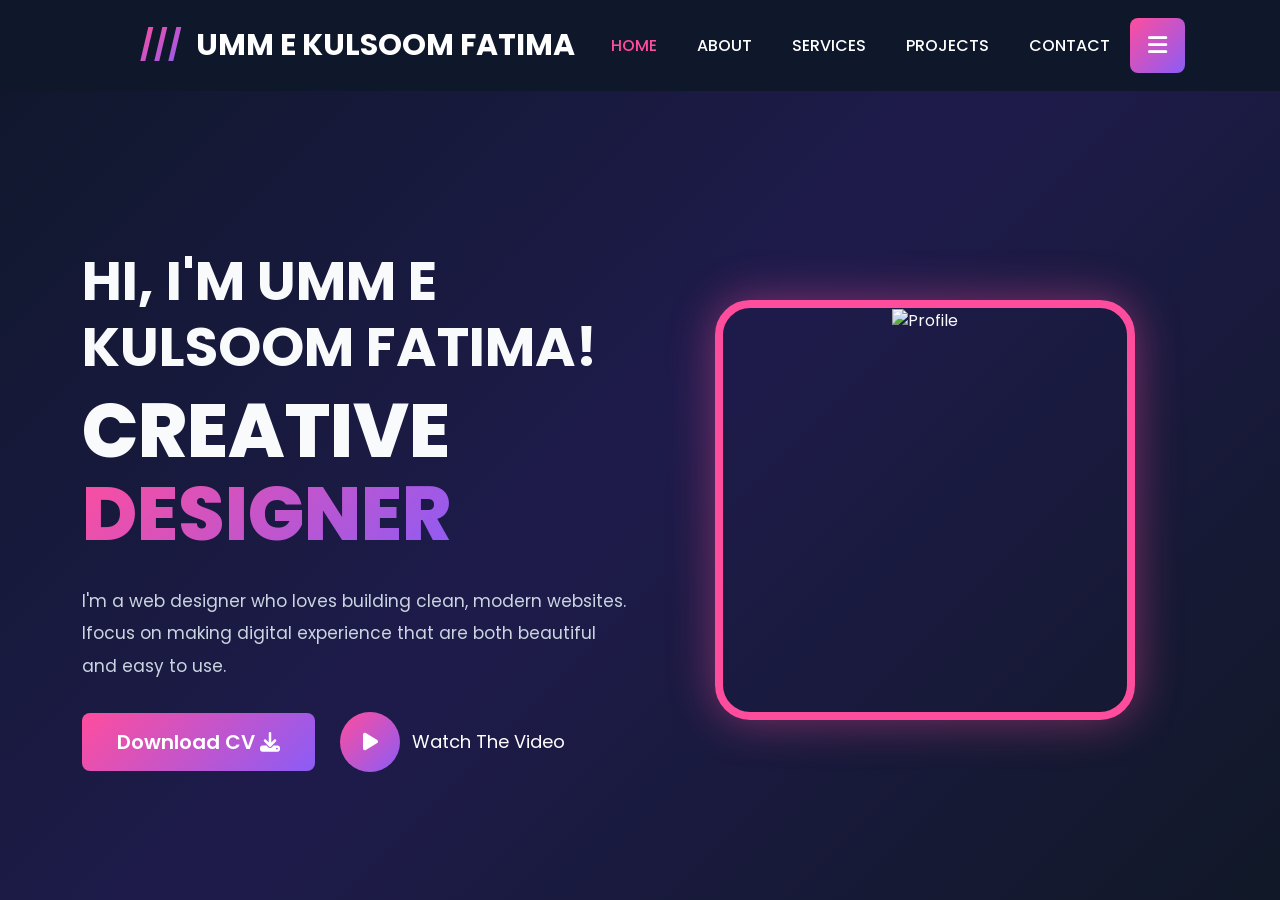
==== index.html @ a9388ddc "Update index.html" ====
<!DOCTYPE html>
<html lang="en">

<head>
    <meta charset="UTF-8">
    <meta name="viewport" content="width=device-width, initial-scale=1.0">

    <title>UMM E KULSOOM FATIMA Portfolio</title>

    <!-- Bootstrap -->
    <link href="https://cdn.jsdelivr.net/npm/bootstrap@5.3.3/dist/css/bootstrap.min.css" rel="stylesheet">

    <!-- Font Awesome -->
    <link rel="stylesheet"
        href="https://cdnjs.cloudflare.com/ajax/libs/font-awesome/6.5.2/css/all.min.css">

    <!-- CSS -->
    <link rel="stylesheet" href="style.css">
</head>

<body>

    <!-- Navbar -->

    <nav class="navbar navbar-expand-lg navbar-dark fixed-top">

        <div class="container">

            <a class="navbar-brand logo" href="#">
                <span>///</span> UMM E KULSOOM FATIMA
            </a>

            <button class="navbar-toggler" data-bs-toggle="collapse" data-bs-target="#menu">
                <span class="navbar-toggler-icon"></span>
            </button>

            <div class="collapse navbar-collapse" id="menu">

                <ul class="navbar-nav mx-auto">

                    <li class="nav-item">
                        <a class="nav-link active" href="#">HOME</a>
                    </li>

                    <li class="nav-item">
                        <a class="nav-link" href="#">ABOUT</a>
                    </li>

                    <li class="nav-item">
                        <a class="nav-link" href="#">SERVICES</a>
                    </li>

                    <li class="nav-item">
                        <a class="nav-link" href="#">PROJECTS</a>
                    </li>

                    <li class="nav-item">
                        <a class="nav-link" href="#">CONTACT</a>
                    </li>

                </ul>

                <button class="menu-btn">
                    <i class="fa-solid fa-bars"></i>
                </button>

            </div>

        </div>

    </nav>

    <!-- Hero -->

    <section class="hero">

        <div class="container">

            <div class="row align-items-center">

                <div class="col-lg-6 hero-text">

                    <h4>HI, I'M UMM E KULSOOM FATIMA!</h4>

                    <h1>
                        CREATIVE
                        <span>DESIGNER</span>
                    </h1>

                    <p>

                        I'm a web designer who loves building clean, modern websites.
                        Ifocus on making digital experience that are both beautiful and easy to use.

                    </p>

                    <div class="hero-btn">

                        <a href="#" class="btn btn-success btn-lg">
                            Download CV
                            <i class="fa-solid fa-download"></i>
                        </a>

                        <a href="#" class="play-btn">
                            <i class="fa-solid fa-play"></i>
                            Watch The Video
                        </a>

                    </div>

                </div>

                <div class="col-lg-6 text-center">

                    <div class="image-box">

                        <img src="pic.jpg" class="img-fluid" alt="Profile">

                    </div>

                </div>

            </div>

        </div>

    </section>

    <script src="https://cdn.jsdelivr.net/npm/bootstrap@5.3.3/dist/js/bootstrap.bundle.min.js"></script>

    <script src="script.js"></script>

</body>

</html>
---- style.css ----
/* Google Font */
@import url('https://fonts.googleapis.com/css2?family=Poppins:wght@300;400;500;600;700;800&display=swap');

*{
    margin:0;
    padding:0;
    box-sizing:border-box;
    font-family:'Poppins',sans-serif;
    scroll-behavior:smooth;
}

body{
    background:linear-gradient(135deg,#0F172A,#1E1B4B,#111827);
    color:#F8FAFC;
    overflow-x:hidden;
}

/* Navbar */

.navbar{
    background:#0F172A;
    padding:18px 10%;
    transition:0.3s;
}

.logo{
    font-size:30px;
    font-weight:700;
    color:#fff !important;
    text-decoration:none;
}

.logo span{
    font-size:30px;
    background:linear-gradient(135deg,#FF4D9D,#8B5CF6);
    -webkit-background-clip:text;
    -webkit-text-fill-color:transparent;
    margin-right:8px;
}

.nav-link{
    color:#fff !important;
    margin:0 12px;
    font-weight:500;
    transition:.3s;
}

.nav-link:hover,
.nav-link.active{
    color:#FF4D9D !important;
}

.menu-btn{
    width:55px;
    height:55px;
    background:linear-gradient(135deg,#FF4D9D,#8B5CF6);
    border:none;
    color:#fff;
    font-size:22px;
    border-radius:8px;
    transition:.3s;
}

.menu-btn:hover{
    transform:scale(1.05);
}

/* Hero */

.hero{
    min-height:100vh;
    display:flex;
    align-items:center;
    padding-top:120px;
}

.hero-text h4{
    font-size:55px;
    font-weight:700;
    margin-bottom:10px;
}

.hero-text h1{
    font-size:75px;
    font-weight:800;
    line-height:1.1;
}

.hero-text h1 span{
    background:linear-gradient(135deg,#FF4D9D,#8B5CF6);
    background-clip:text;
    -webkit-text-fill-color:transparent;
}

.hero-text p{
    margin:30px 0;
    color:#CBD5E1;
    line-height:1.9;
    font-size:17px;
}

.hero-btn{
    display:flex;
    align-items:center;
    gap:25px;
    flex-wrap:wrap;
}

.btn-success{
    background:linear-gradient(135deg,#FF4D9D,#8B5CF6);
    border:none;
    color:#fff;
    padding:14px 35px;
    font-weight:600;
    border-radius:8px;
    transition:.3s;
}

.btn-success:hover{
    background:linear-gradient(135deg,#FF2D8D,#7C3AED);
    transform:translateY(-3px);
}

.play-btn{
    color:#fff;
    text-decoration:none;
    display:flex;
    align-items:center;
    gap:12px;
    font-size:18px;
}

.play-btn i{
    width:60px;
    height:60px;
    border-radius:50%;
    background:linear-gradient(135deg,#FF4D9D,#8B5CF6);
    color:#fff;
    display:flex;
    justify-content:center;
    align-items:center;
    font-size:20px;
    transition:.3s;
}

.play-btn i:hover{
    transform:scale(1.1);
}

/* Image */

.image-box{
    width:420px;
    height:420px;
    margin:auto;
    border:8px solid #FF4D9D;
    border-radius:35px;
    overflow:hidden;
    box-shadow:0 0 45px rgba(255,77,157,.45);
}

.image-box img{
    width:100%;
    height:100%;
    object-fit:cover;
    transition:.5s;
}

.image-box img:hover{
    transform:scale(1.08);
}

/* Responsive */

@media(max-width:991px){

.hero{
    text-align:center;
    padding:150px 0 80px;
}

.hero-text h4{
    font-size:38px;
}

.hero-text h1{
    font-size:50px;
}

.hero-btn{
    justify-content:center;
}

.image-box{
    width:320px;
    height:320px;
    margin-top:40px;
}

}

@media(max-width:576px){

.hero-text h4{
    font-size:28px;
}

.hero-text h1{
    font-size:38px;
}

.hero-text p{
    font-size:15px;
}

.image-box{
    width:260px;
    height:260px;
}

.menu-btn{
    width:45px;
    height:45px;
}

}
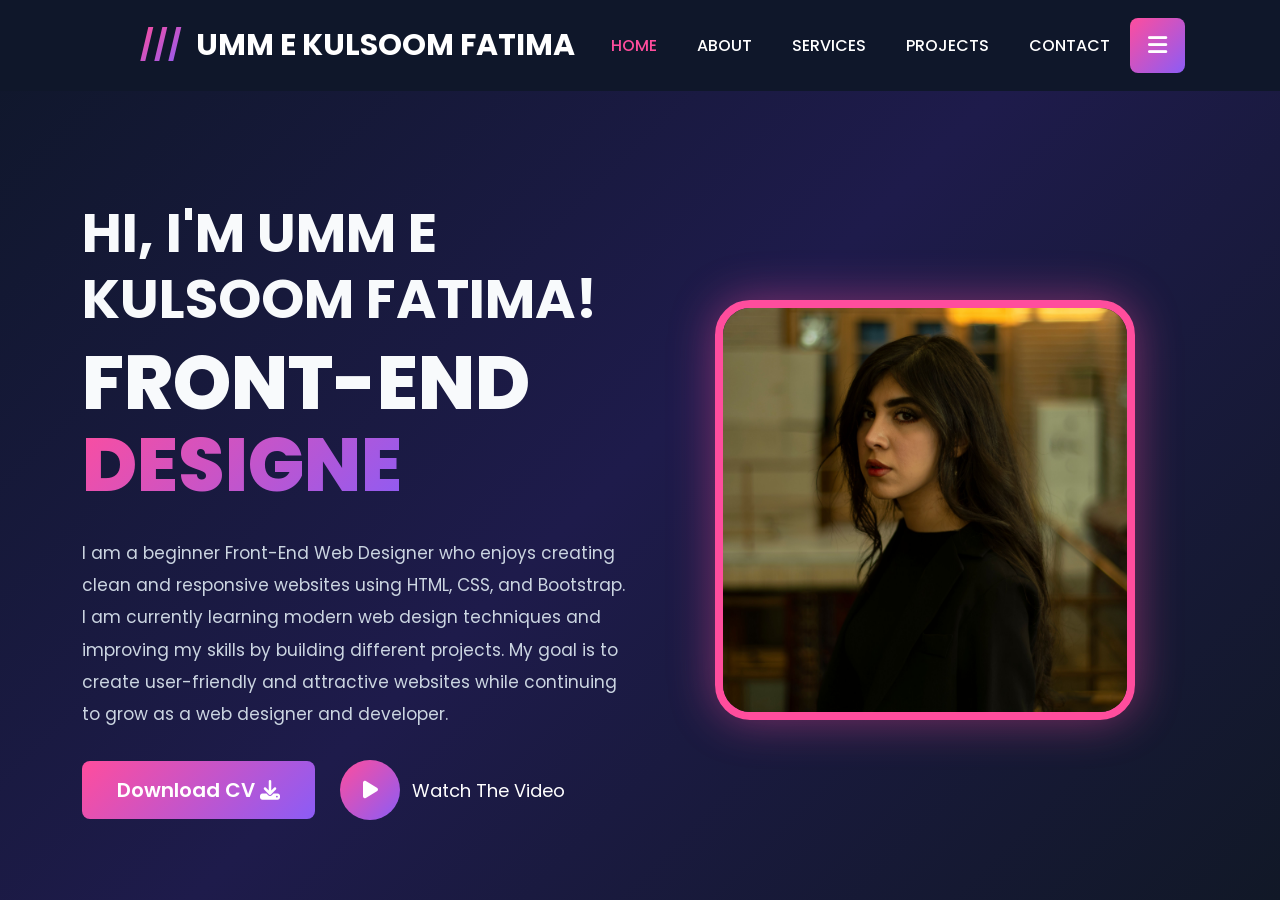
==== commit 9d34c0aa: "Update index.html" ====
--- a/index.html
+++ b/index.html
@@ -83,14 +83,15 @@
                     <h4>HI, I'M UMM E KULSOOM FATIMA!</h4>
 
                     <h1>
-                        CREATIVE
-                        <span>DESIGNER</span>
+                        FRONT-END
+                        <span>WEB DESIGNER</span>
                     </h1>
 
                     <p>
 
-                        I'm a web designer who loves building clean, modern websites.
-                        Ifocus on making digital experience that are both beautiful and easy to use.
+                    I am a beginner Front-End Web Designer who enjoys creating clean and responsive websites using HTML, CSS, and Bootstrap.
+                        I am currently learning modern web design techniques and improving my skills by building different projects.
+                        My goal is to create user-friendly and attractive websites while continuing to grow as a web designer and developer.
 
                     </p>
 
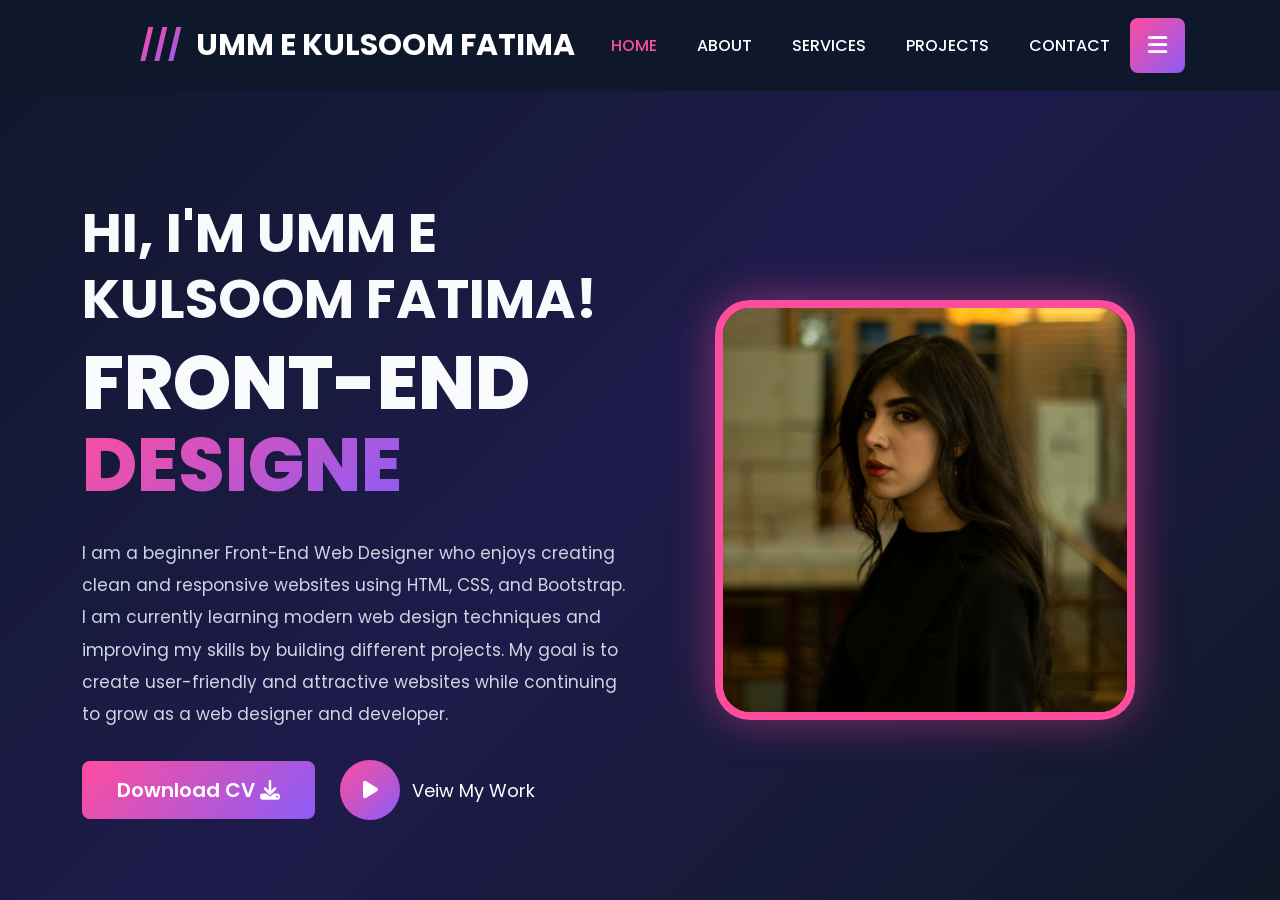
==== commit 0e4e1035: "Update index.html" ====
--- a/index.html
+++ b/index.html
@@ -104,7 +104,7 @@
 
                         <a href="#" class="play-btn">
                             <i class="fa-solid fa-play"></i>
-                            Watch The Video
+                            Veiw My Work
                         </a>
 
                     </div>
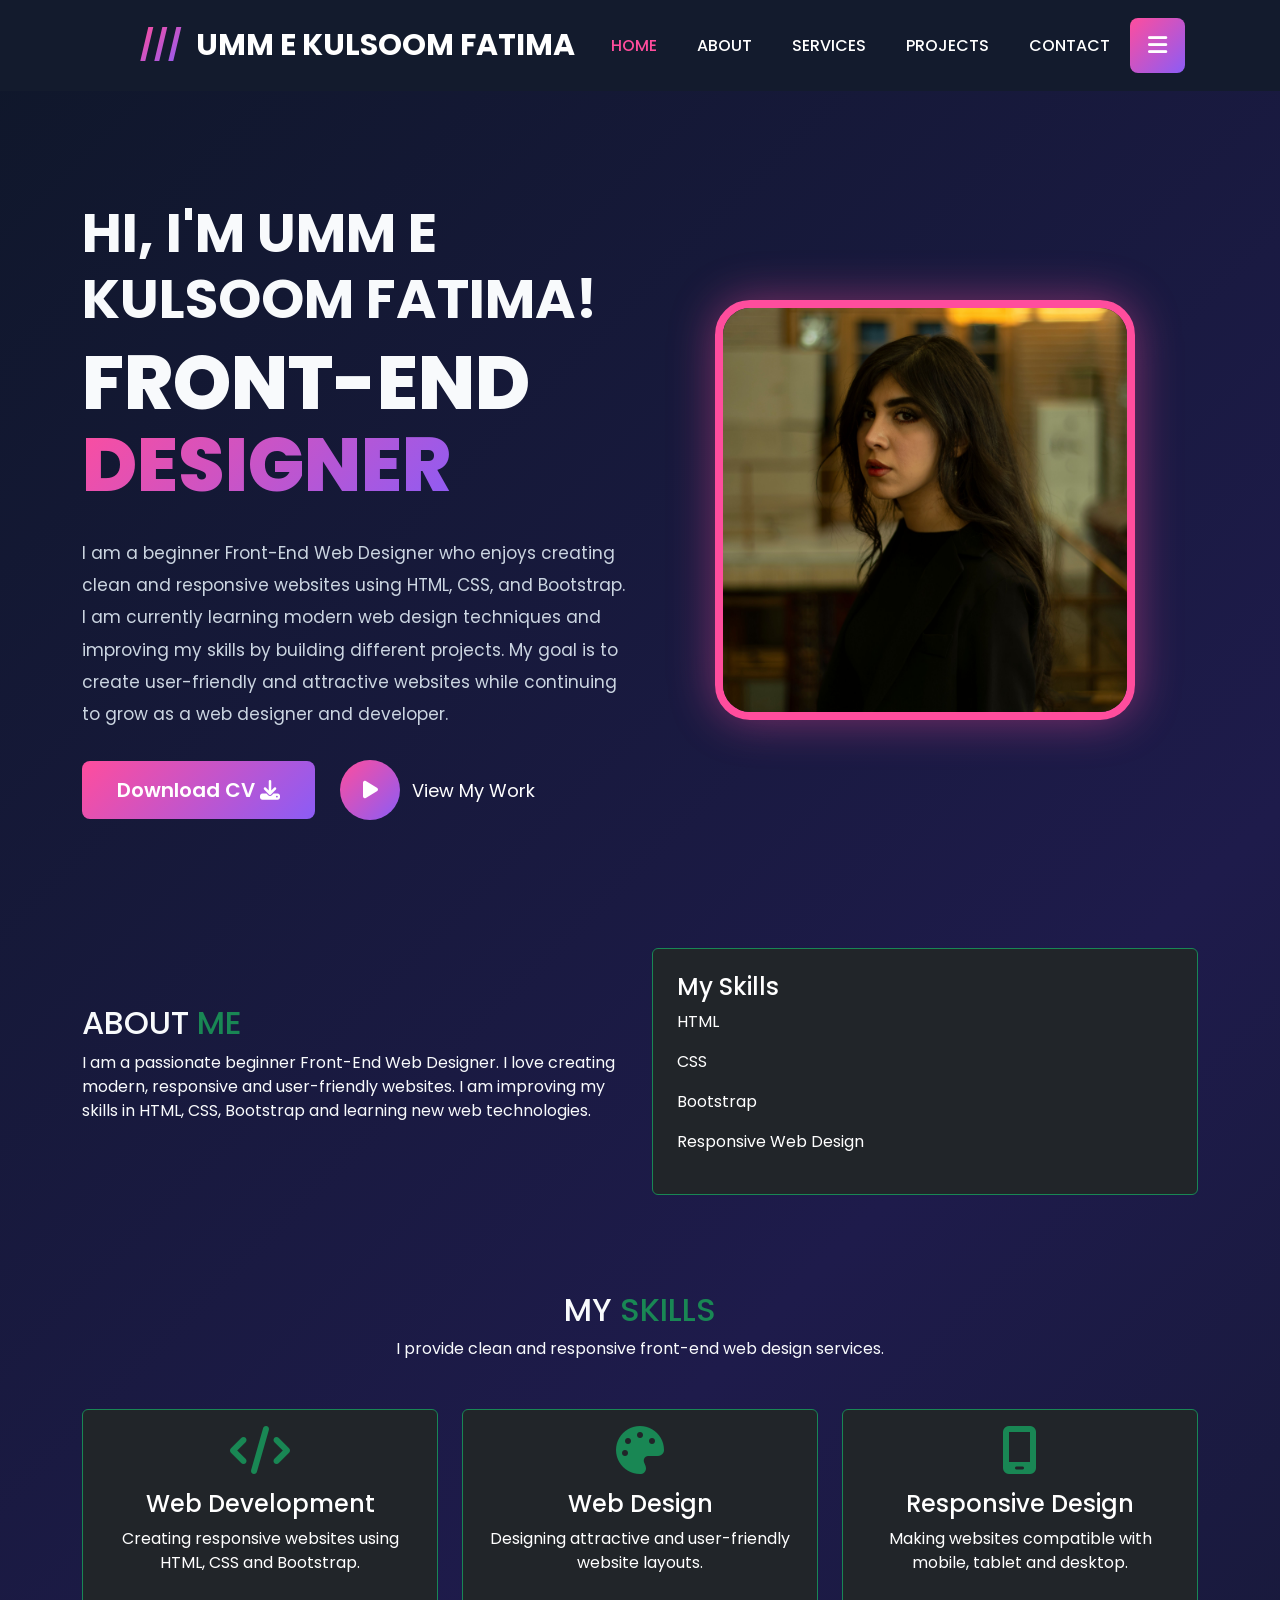
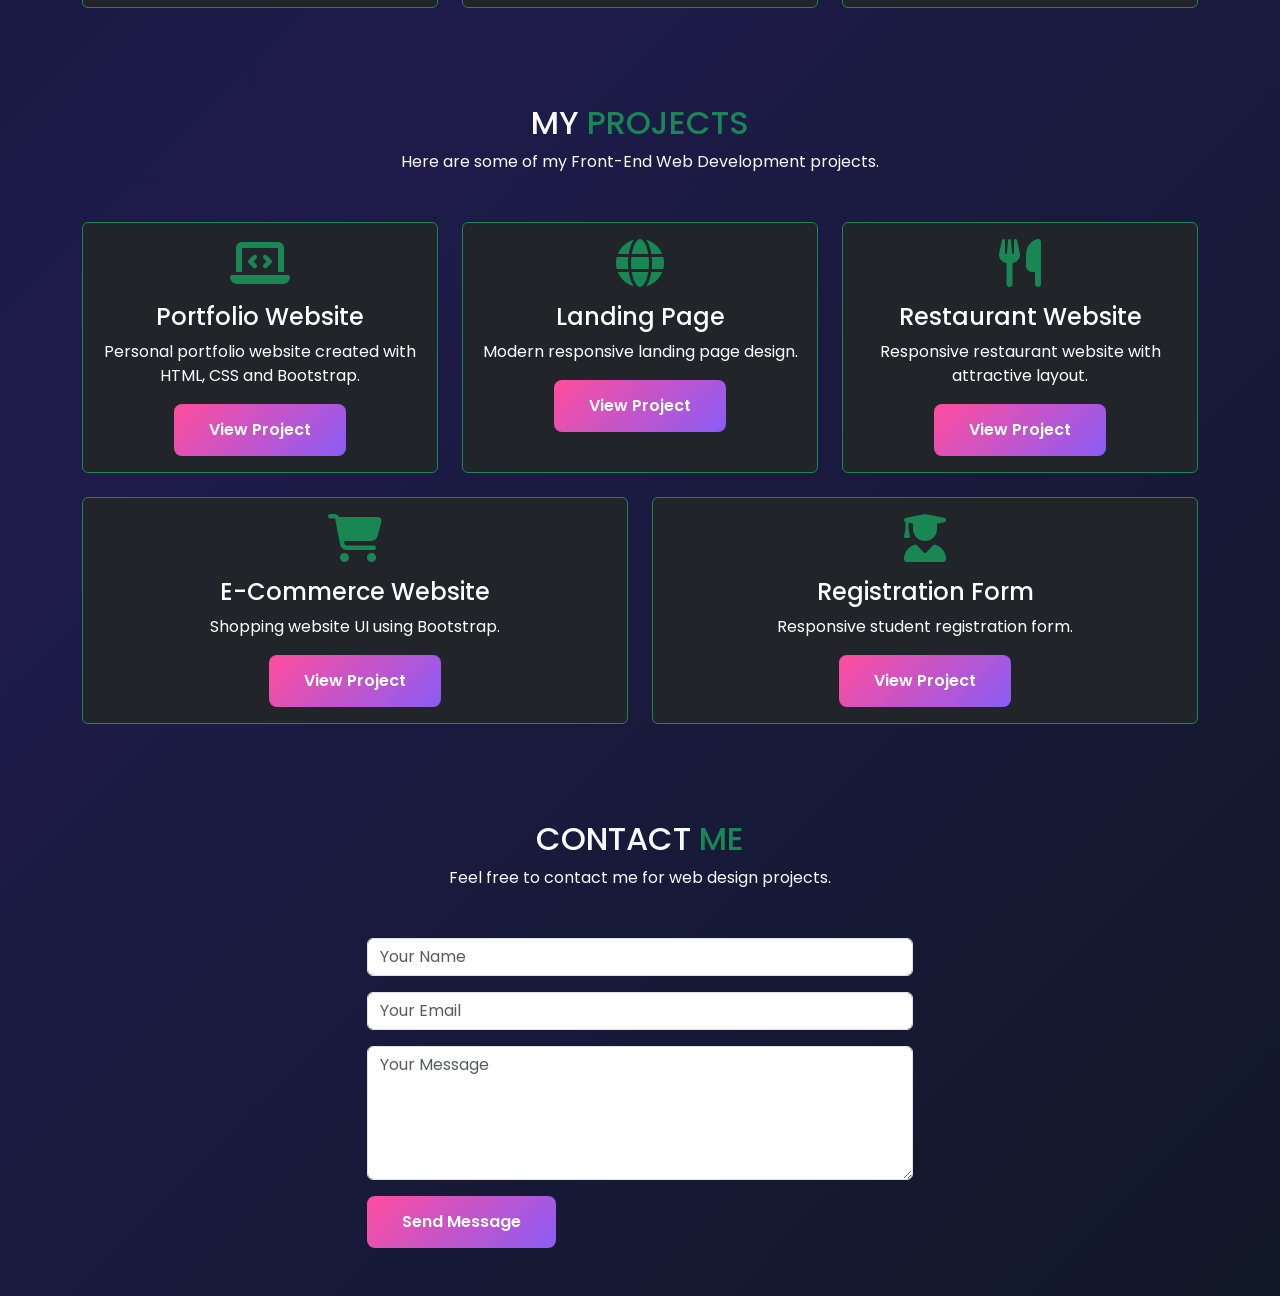
==== commit f9c4bc14: "Update index.html" ====
--- a/index.html
+++ b/index.html
@@ -2,6 +2,7 @@
 <html lang="en">
 
 <head>
+
     <meta charset="UTF-8">
     <meta name="viewport" content="width=device-width, initial-scale=1.0">
 
@@ -16,120 +17,676 @@
 
     <!-- CSS -->
     <link rel="stylesheet" href="style.css">
+
 </head>
 
+
 <body>
 
-    <!-- Navbar -->
-
-    <nav class="navbar navbar-expand-lg navbar-dark fixed-top">
-
-        <div class="container">
-
-            <a class="navbar-brand logo" href="#">
-                <span>///</span> UMM E KULSOOM FATIMA
-            </a>
-
-            <button class="navbar-toggler" data-bs-toggle="collapse" data-bs-target="#menu">
-                <span class="navbar-toggler-icon"></span>
+
+<!-- Navbar -->
+
+<nav class="navbar navbar-expand-lg navbar-dark fixed-top">
+
+    <div class="container">
+
+        <a class="navbar-brand logo" href="#home">
+            <span>///</span> UMM E KULSOOM FATIMA
+        </a>
+
+
+        <button class="navbar-toggler" data-bs-toggle="collapse" data-bs-target="#menu">
+
+            <span class="navbar-toggler-icon"></span>
+
+        </button>
+
+
+        <div class="collapse navbar-collapse" id="menu">
+
+
+            <ul class="navbar-nav mx-auto">
+
+
+                <li class="nav-item">
+                    <a class="nav-link active" href="#home">
+                        HOME
+                    </a>
+                </li>
+
+
+                <li class="nav-item">
+                    <a class="nav-link" href="#about">
+                        ABOUT
+                    </a>
+                </li>
+
+
+                <li class="nav-item">
+                    <a class="nav-link" href="#services">
+                        SERVICES
+                    </a>
+                </li>
+
+
+                <li class="nav-item">
+                    <a class="nav-link" href="#projects">
+                        PROJECTS
+                    </a>
+                </li>
+
+
+                <li class="nav-item">
+                    <a class="nav-link" href="#contact">
+                        CONTACT
+                    </a>
+                </li>
+
+
+            </ul>
+
+
+            <button class="menu-btn">
+
+                <i class="fa-solid fa-bars"></i>
+
             </button>
 
-            <div class="collapse navbar-collapse" id="menu">
-
-                <ul class="navbar-nav mx-auto">
-
-                    <li class="nav-item">
-                        <a class="nav-link active" href="#">HOME</a>
-                    </li>
-
-                    <li class="nav-item">
-                        <a class="nav-link" href="#">ABOUT</a>
-                    </li>
-
-                    <li class="nav-item">
-                        <a class="nav-link" href="#">SERVICES</a>
-                    </li>
-
-                    <li class="nav-item">
-                        <a class="nav-link" href="#">PROJECTS</a>
-                    </li>
-
-                    <li class="nav-item">
-                        <a class="nav-link" href="#">CONTACT</a>
-                    </li>
-
-                </ul>
-
-                <button class="menu-btn">
-                    <i class="fa-solid fa-bars"></i>
-                </button>
-
-            </div>
-
-        </div>
-
-    </nav>
-
-    <!-- Hero -->
-
-    <section class="hero">
-
-        <div class="container">
-
-            <div class="row align-items-center">
-
-                <div class="col-lg-6 hero-text">
-
-                    <h4>HI, I'M UMM E KULSOOM FATIMA!</h4>
-
-                    <h1>
-                        FRONT-END
-                        <span>WEB DESIGNER</span>
-                    </h1>
+
+        </div>
+
+
+    </div>
+
+
+</nav>
+<!-- Home Section -->
+
+<section class="hero" id="home">
+
+
+    <div class="container">
+
+
+        <div class="row align-items-center">
+
+
+            <div class="col-lg-6 hero-text">
+
+
+                <h4>
+                    HI, I'M UMM E KULSOOM FATIMA!
+                </h4>
+
+
+                <h1>
+
+                    FRONT-END
+                    <span>
+                        WEB DESIGNER
+                    </span>
+
+                </h1>
+
+
+
+                <p>
+
+                    I am a beginner Front-End Web Designer who enjoys creating clean and responsive websites using HTML, CSS, and Bootstrap.
+
+                    I am currently learning modern web design techniques and improving my skills by building different projects.
+
+                    My goal is to create user-friendly and attractive websites while continuing to grow as a web designer and developer.
+
+                </p>
+
+
+
+                <div class="hero-btn">
+
+
+                    <a href="#" class="btn btn-success btn-lg">
+
+                        Download CV
+
+                        <i class="fa-solid fa-download"></i>
+
+                    </a>
+
+
+
+                    <a href="#projects" class="play-btn">
+
+                        <i class="fa-solid fa-play"></i>
+
+                        View My Work
+
+                    </a>
+
+
+                </div>
+
+
+
+            </div>
+
+
+
+
+            <div class="col-lg-6 text-center">
+
+
+                <div class="image-box">
+
+
+                    <img src="pic.jpg" class="img-fluid" alt="Profile">
+
+
+                </div>
+
+
+            </div>
+
+
+
+        </div>
+
+
+    </div>
+
+
+</section>
+
+<section class="about py-5" id="about">
+
+
+    <div class="container">
+
+
+        <div class="row align-items-center">
+
+
+            <div class="col-lg-6">
+
+
+                <h2>
+
+                    ABOUT <span class="text-success">
+                        ME
+                    </span>
+
+                </h2>
+
+
+                <p>
+
+                    I am a passionate beginner Front-End Web Designer. 
+                    I love creating modern, responsive and user-friendly websites.
+
+                    I am improving my skills in HTML, CSS, Bootstrap and learning new web technologies.
+
+                </p>
+
+
+            </div>
+
+
+
+            <div class="col-lg-6">
+
+
+                <div class="card bg-dark text-white border-success p-4">
+
+
+                    <h4>
+                        My Skills
+                    </h4>
+
 
                     <p>
-
-                    I am a beginner Front-End Web Designer who enjoys creating clean and responsive websites using HTML, CSS, and Bootstrap.
-                        I am currently learning modern web design techniques and improving my skills by building different projects.
-                        My goal is to create user-friendly and attractive websites while continuing to grow as a web designer and developer.
-
+                        HTML
                     </p>
 
-                    <div class="hero-btn">
-
-                        <a href="#" class="btn btn-success btn-lg">
-                            Download CV
-                            <i class="fa-solid fa-download"></i>
+                    <p>
+                        CSS
+                    </p>
+
+                    <p>
+                        Bootstrap
+                    </p>
+
+                    <p>
+                        Responsive Web Design
+                    </p>
+
+
+                </div>
+
+
+            </div>
+
+
+        </div>
+
+
+    </div>
+
+
+</section>
+<!-- Services Section -->
+
+<section class="services py-5" id="services">
+
+    <div class="container">
+
+        <div class="text-center mb-5">
+
+            <h2>
+                MY <span class="text-success">SKILLS</span>
+            </h2>
+
+            <p>
+                I provide clean and responsive front-end web design services.
+            </p>
+
+        </div>
+
+
+        <div class="row g-4">
+
+
+            <div class="col-md-4">
+
+                <div class="card bg-dark text-white border-success h-100">
+
+                    <div class="card-body text-center">
+
+                        <i class="fa-solid fa-code fa-3x text-success mb-3"></i>
+
+                        <h4>
+                            Web Development
+                        </h4>
+
+                        <p>
+                            Creating responsive websites using HTML, CSS and Bootstrap.
+                        </p>
+
+                    </div>
+
+                </div>
+
+            </div>
+
+
+
+            <div class="col-md-4">
+
+                <div class="card bg-dark text-white border-success h-100">
+
+                    <div class="card-body text-center">
+
+                        <i class="fa-solid fa-palette fa-3x text-success mb-3"></i>
+
+                        <h4>
+                            Web Design
+                        </h4>
+
+                        <p>
+                            Designing attractive and user-friendly website layouts.
+                        </p>
+
+                    </div>
+
+                </div>
+
+            </div>
+
+
+
+
+            <div class="col-md-4">
+
+                <div class="card bg-dark text-white border-success h-100">
+
+                    <div class="card-body text-center">
+
+                        <i class="fa-solid fa-mobile-screen fa-3x text-success mb-3"></i>
+
+                        <h4>
+                            Responsive Design
+                        </h4>
+
+                        <p>
+                            Making websites compatible with mobile, tablet and desktop.
+                        </p>
+
+                    </div>
+
+                </div>
+
+            </div>
+
+
+        </div>
+
+
+    </div>
+
+
+</section>
+
+<!-- Projects Section -->
+
+<section class="projects py-5" id="projects">
+
+
+    <div class="container">
+
+
+        <div class="text-center mb-5">
+
+
+            <h2>
+                MY <span class="text-success">PROJECTS</span>
+            </h2>
+
+
+            <p>
+                Here are some of my Front-End Web Development projects.
+            </p>
+
+
+        </div>
+
+
+
+
+        <div class="row g-4">
+
+
+
+            <div class="col-md-6 col-lg-4">
+
+
+                <div class="card bg-dark text-white border-success h-100">
+
+
+                    <div class="card-body text-center">
+
+
+                        <i class="fa-solid fa-laptop-code fa-3x text-success mb-3"></i>
+
+
+                        <h4>
+                            Portfolio Website
+                        </h4>
+
+
+                        <p>
+                            Personal portfolio website created with HTML, CSS and Bootstrap.
+                        </p>
+
+
+                        <a href="#" class="btn btn-success">
+                            View Project
                         </a>
 
-                        <a href="#" class="play-btn">
-                            <i class="fa-solid fa-play"></i>
-                            Veiw My Work
+
+                    </div>
+
+
+                </div>
+
+
+            </div>
+
+
+
+
+
+            <div class="col-md-6 col-lg-4">
+
+
+                <div class="card bg-dark text-white border-success h-100">
+
+
+                    <div class="card-body text-center">
+
+
+                        <i class="fa-solid fa-globe fa-3x text-success mb-3"></i>
+
+
+                        <h4>
+                            Landing Page
+                        </h4>
+
+
+                        <p>
+                            Modern responsive landing page design.
+                        </p>
+
+
+                        <a href="#" class="btn btn-success">
+                            View Project
                         </a>
 
-                    </div>
-
-                </div>
-
-                <div class="col-lg-6 text-center">
-
-                    <div class="image-box">
-
-                        <img src="pic.jpg" class="img-fluid" alt="Profile">
-
-                    </div>
-
-                </div>
-
-            </div>
-
-        </div>
-
-    </section>
-
-    <script src="https://cdn.jsdelivr.net/npm/bootstrap@5.3.3/dist/js/bootstrap.bundle.min.js"></script>
-
-    <script src="script.js"></script>
+
+                    </div>
+
+
+                </div>
+
+
+            </div>
+
+
+
+
+
+            <div class="col-md-6 col-lg-4">
+
+
+                <div class="card bg-dark text-white border-success h-100">
+
+
+                    <div class="card-body text-center">
+
+
+                        <i class="fa-solid fa-utensils fa-3x text-success mb-3"></i>
+
+
+                        <h4>
+                            Restaurant Website
+                        </h4>
+
+
+                        <p>
+                            Responsive restaurant website with attractive layout.
+                        </p>
+
+
+                        <a href="#" class="btn btn-success">
+                            View Project
+                        </a>
+
+
+                    </div>
+
+
+                </div>
+
+
+            </div>
+
+
+
+
+
+            <div class="col-md-6">
+
+
+                <div class="card bg-dark text-white border-success h-100">
+
+
+                    <div class="card-body text-center">
+
+
+                        <i class="fa-solid fa-cart-shopping fa-3x text-success mb-3"></i>
+
+
+                        <h4>
+                            E-Commerce Website
+                        </h4>
+
+
+                        <p>
+                            Shopping website UI using Bootstrap.
+                        </p>
+
+
+                        <a href="#" class="btn btn-success">
+                            View Project
+                        </a>
+
+
+                    </div>
+
+
+                </div>
+
+
+            </div>
+
+
+
+
+
+            <div class="col-md-6">
+
+
+                <div class="card bg-dark text-white border-success h-100">
+
+
+                    <div class="card-body text-center">
+
+
+                        <i class="fa-solid fa-user-graduate fa-3x text-success mb-3"></i>
+
+
+                        <h4>
+                            Registration Form
+                        </h4>
+
+
+                        <p>
+                            Responsive student registration form.
+                        </p>
+
+
+                        <a href="#" class="btn btn-success">
+                            View Project
+                        </a>
+
+
+                    </div>
+
+
+                </div>
+
+
+            </div>
+
+
+
+        </div>
+
+
+    </div>
+
+
+</section>
+
+
+
+
+
+
+
+<!-- Contact Section -->
+
+
+<section class="contact py-5" id="contact">
+
+
+    <div class="container">
+
+
+        <div class="text-center mb-5">
+
+
+            <h2>
+                CONTACT <span class="text-success">ME</span>
+            </h2>
+
+
+            <p>
+                Feel free to contact me for web design projects.
+            </p>
+
+
+        </div>
+
+
+
+
+        <div class="row justify-content-center">
+
+
+            <div class="col-lg-6">
+
+
+                <form>
+
+
+                    <input type="text" class="form-control mb-3" placeholder="Your Name">
+
+
+                    <input type="email" class="form-control mb-3" placeholder="Your Email">
+
+
+                    <textarea class="form-control mb-3" rows="5" placeholder="Your Message"></textarea>
+
+
+                    <button class="btn btn-success">
+                        Send Message
+                    </button>
+
+
+                </form>
+
+
+            </div>
+
+
+        </div>
+
+
+    </div>
+
+
+</section>
+
+
+
+
+
+
+
+<script src="https://cdn.jsdelivr.net/npm/bootstrap@5.3.3/dist/js/bootstrap.bundle.min.js"></script>
+
+
+<script src="script.js"></script>
+
 
 </body>
 
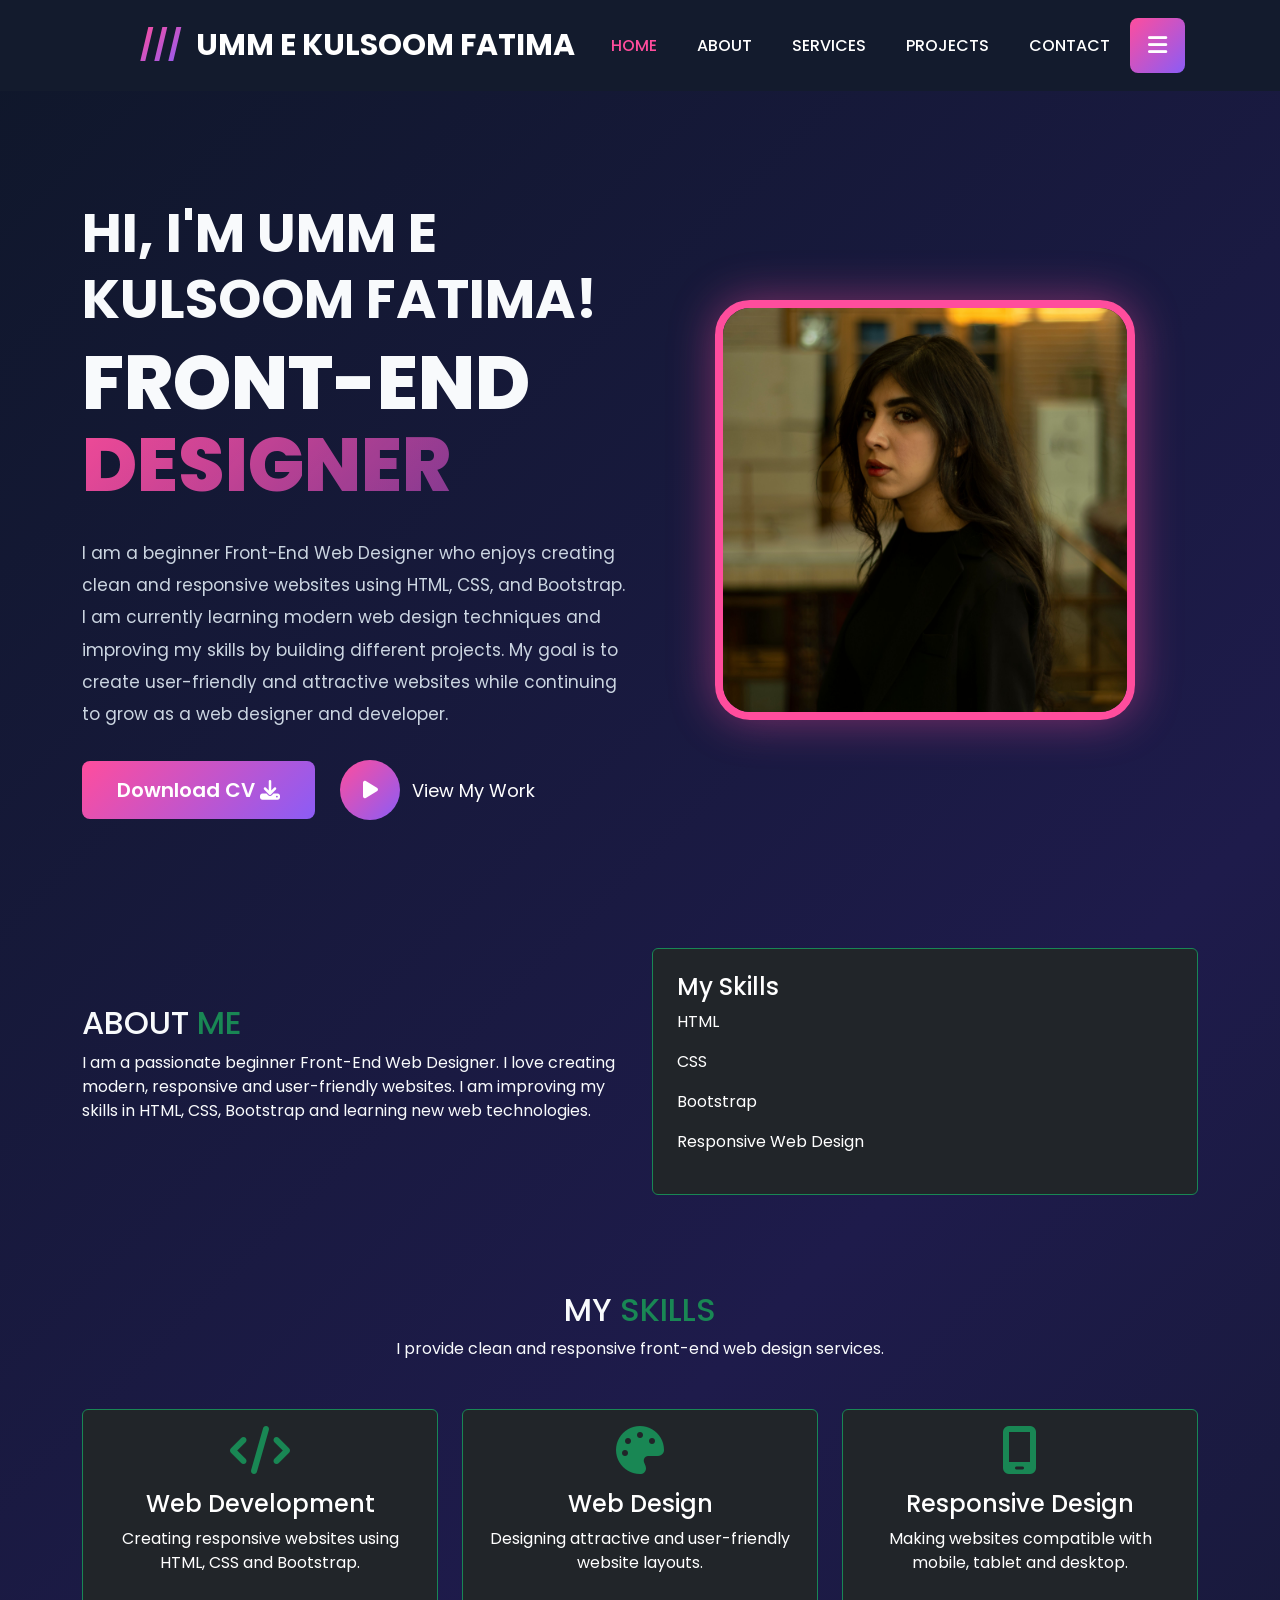
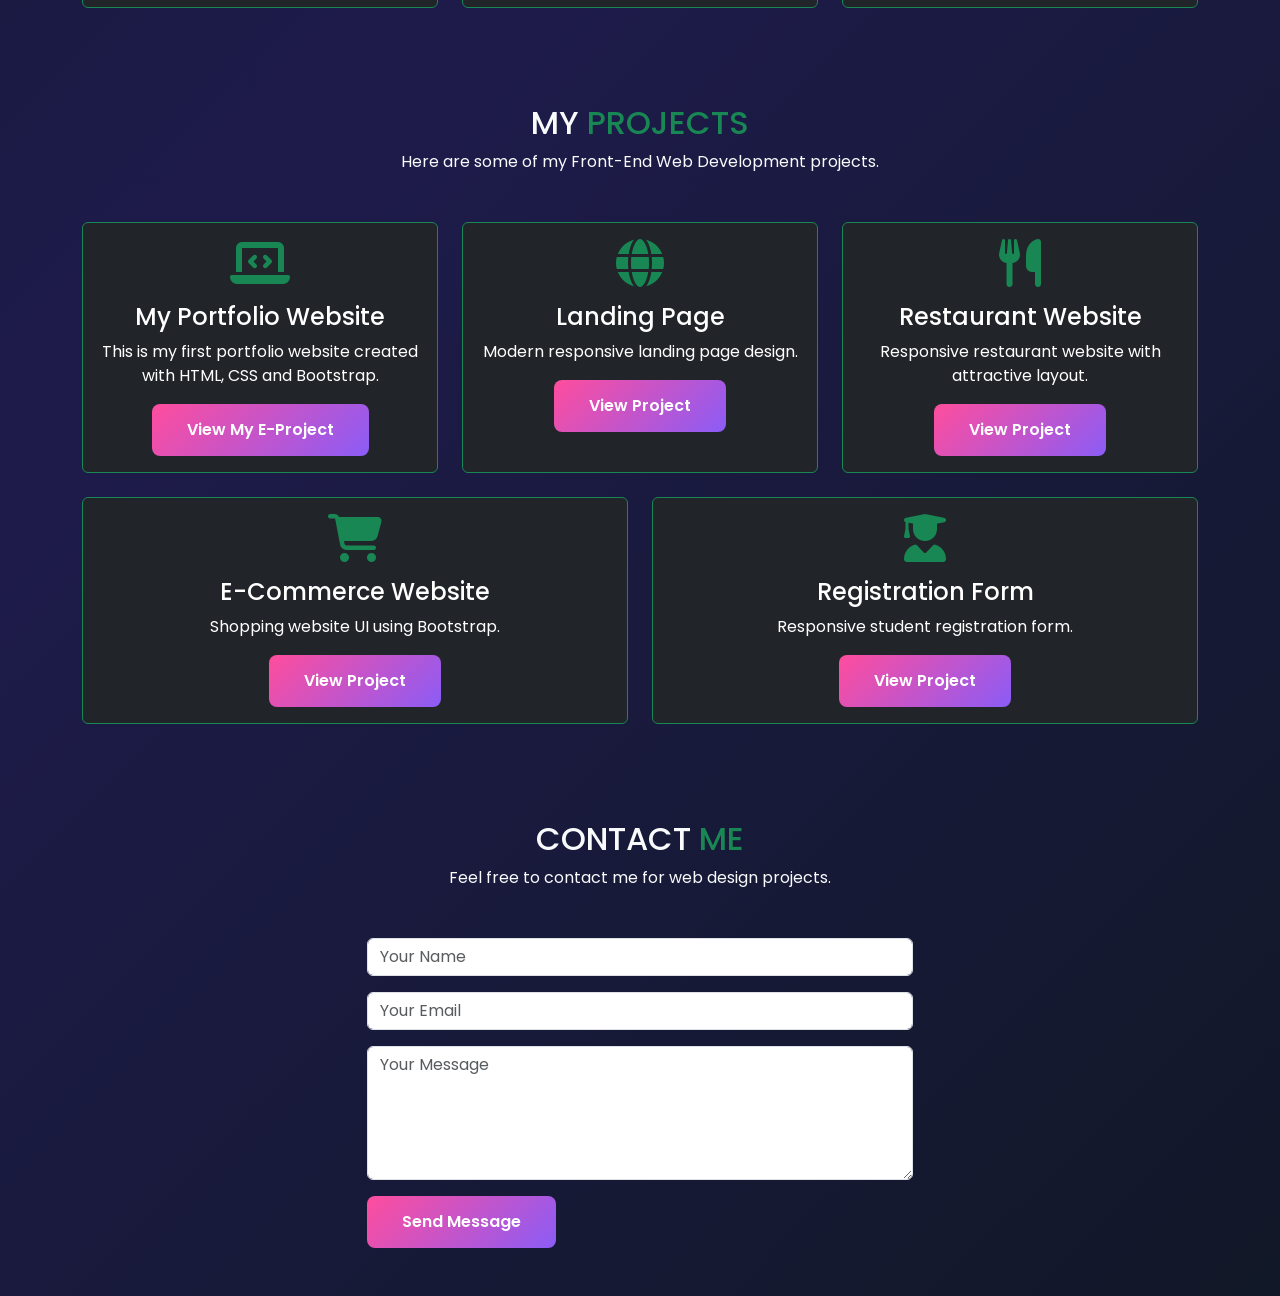
==== commit e3f0d5e5: "Update index.html" ====
--- a/index.html
+++ b/index.html
@@ -418,12 +418,51 @@
 
 
                         <h4>
-                            Portfolio Website
-                        </h4>
-
-
-                        <p>
-                            Personal portfolio website created with HTML, CSS and Bootstrap.
+                           My Portfolio Website
+                        </h4>
+
+
+                        <p>
+                           This is my first portfolio website created with HTML, CSS and Bootstrap.
+                        </p>
+
+
+                        <a href="https://yumnashaikh22.github.io/E-project/" class="btn btn-success">
+                            View My E-Project
+                        </a>
+
+
+                    </div>
+
+
+                </div>
+
+
+            </div>
+
+
+
+
+
+            <div class="col-md-6 col-lg-4">
+
+
+                <div class="card bg-dark text-white border-success h-100">
+
+
+                    <div class="card-body text-center">
+
+
+                        <i class="fa-solid fa-globe fa-3x text-success mb-3"></i>
+
+
+                        <h4>
+                            Landing Page
+                        </h4>
+
+
+                        <p>
+                            Modern responsive landing page design.
                         </p>
 
 
@@ -453,16 +492,16 @@
                     <div class="card-body text-center">
 
 
-                        <i class="fa-solid fa-globe fa-3x text-success mb-3"></i>
-
-
-                        <h4>
-                            Landing Page
-                        </h4>
-
-
-                        <p>
-                            Modern responsive landing page design.
+                        <i class="fa-solid fa-utensils fa-3x text-success mb-3"></i>
+
+
+                        <h4>
+                            Restaurant Website
+                        </h4>
+
+
+                        <p>
+                            Responsive restaurant website with attractive layout.
                         </p>
 
 
@@ -483,25 +522,25 @@
 
 
 
-            <div class="col-md-6 col-lg-4">
-
-
-                <div class="card bg-dark text-white border-success h-100">
-
-
-                    <div class="card-body text-center">
-
-
-                        <i class="fa-solid fa-utensils fa-3x text-success mb-3"></i>
-
-
-                        <h4>
-                            Restaurant Website
-                        </h4>
-
-
-                        <p>
-                            Responsive restaurant website with attractive layout.
+            <div class="col-md-6">
+
+
+                <div class="card bg-dark text-white border-success h-100">
+
+
+                    <div class="card-body text-center">
+
+
+                        <i class="fa-solid fa-cart-shopping fa-3x text-success mb-3"></i>
+
+
+                        <h4>
+                            E-Commerce Website
+                        </h4>
+
+
+                        <p>
+                            Shopping website UI using Bootstrap.
                         </p>
 
 
@@ -531,16 +570,16 @@
                     <div class="card-body text-center">
 
 
-                        <i class="fa-solid fa-cart-shopping fa-3x text-success mb-3"></i>
-
-
-                        <h4>
-                            E-Commerce Website
-                        </h4>
-
-
-                        <p>
-                            Shopping website UI using Bootstrap.
+                        <i class="fa-solid fa-user-graduate fa-3x text-success mb-3"></i>
+
+
+                        <h4>
+                            Registration Form
+                        </h4>
+
+
+                        <p>
+                            Responsive student registration form.
                         </p>
 
 
@@ -559,45 +598,6 @@
 
 
 
-
-
-            <div class="col-md-6">
-
-
-                <div class="card bg-dark text-white border-success h-100">
-
-
-                    <div class="card-body text-center">
-
-
-                        <i class="fa-solid fa-user-graduate fa-3x text-success mb-3"></i>
-
-
-                        <h4>
-                            Registration Form
-                        </h4>
-
-
-                        <p>
-                            Responsive student registration form.
-                        </p>
-
-
-                        <a href="#" class="btn btn-success">
-                            View Project
-                        </a>
-
-
-                    </div>
-
-
-                </div>
-
-
-            </div>
-
-
-
         </div>
 
 
--- a/style.css
+++ b/style.css
@@ -53,7 +53,7 @@
 .menu-btn{
     width:55px;
     height:55px;
-    background:linear-gradient(135deg,#FF4D9D,#8B5CF6);
+    background:linear-gradient(135deg,#FF4D9D,#8a5cf6);
     border:none;
     color:#fff;
     font-size:22px;
@@ -87,7 +87,7 @@
 }
 
 .hero-text h1 span{
-    background:linear-gradient(135deg,#FF4D9D,#8B5CF6);
+    background:linear-gradient(135deg,#ff4d9df3,#f65cee7c);
     background-clip:text;
     -webkit-text-fill-color:transparent;
 }
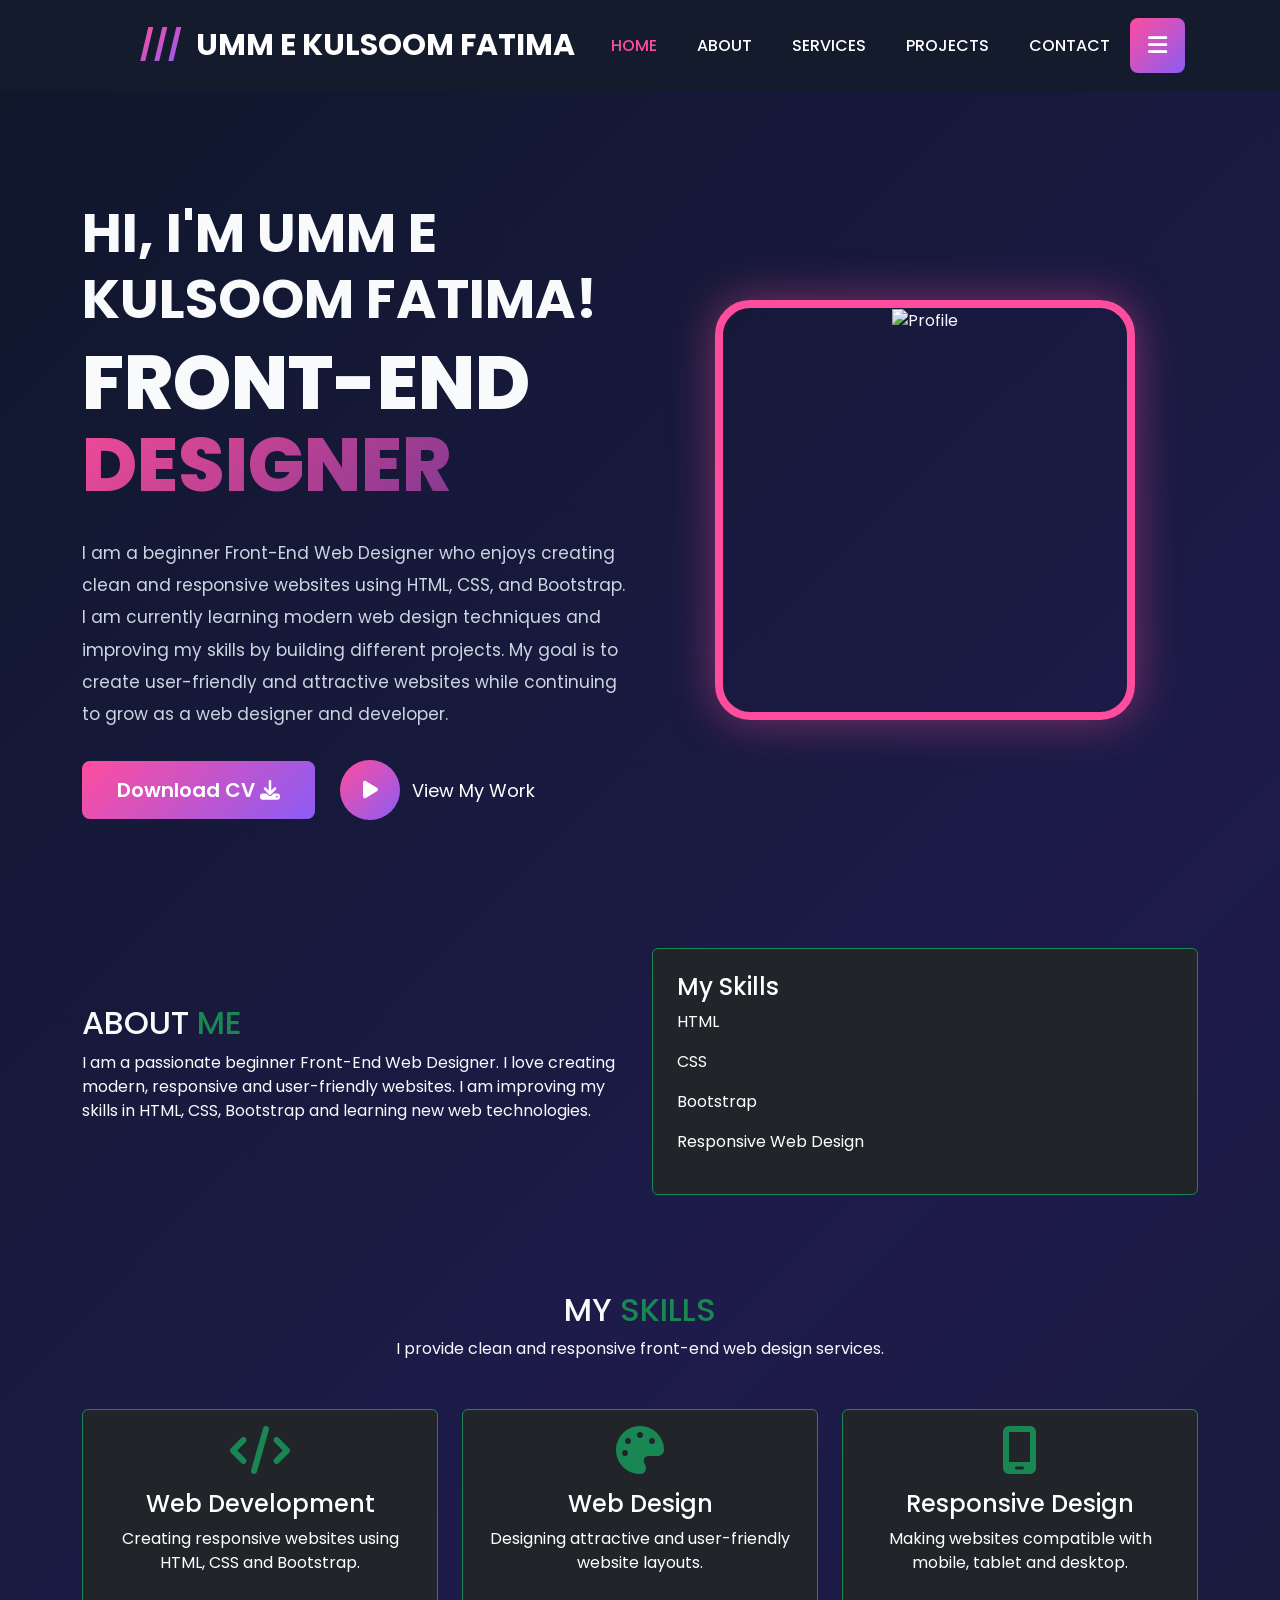
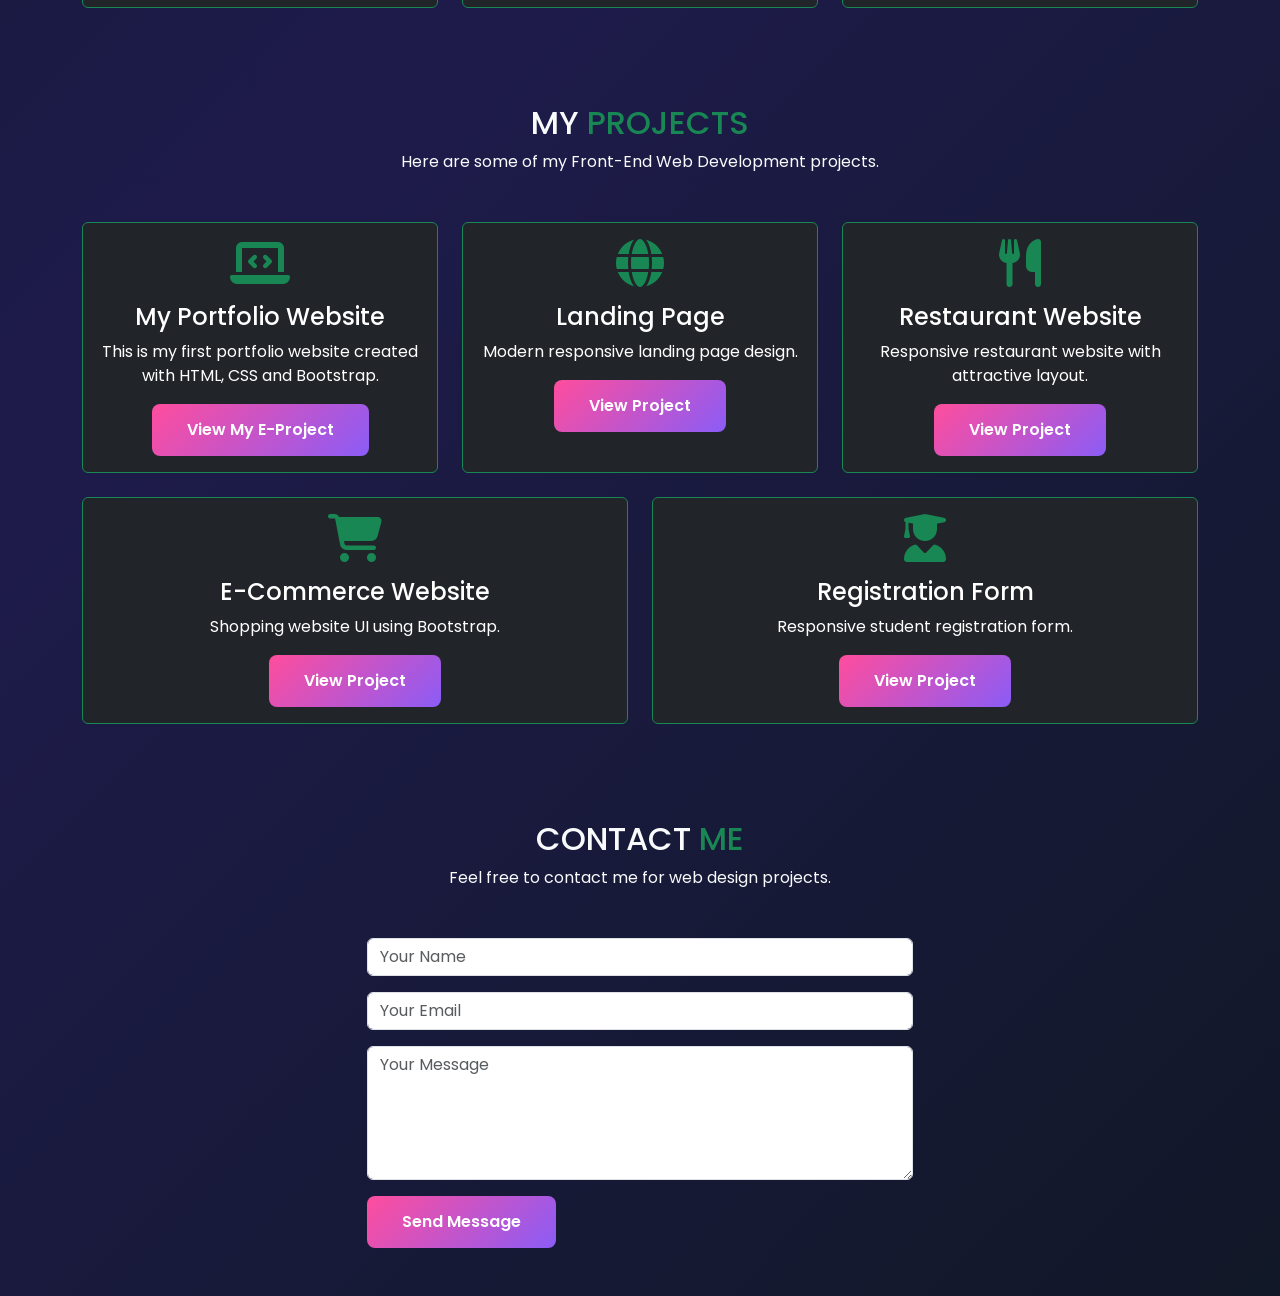
==== commit 3421f972: "Update index.html" ====
--- a/index.html
+++ b/index.html
@@ -179,7 +179,7 @@
                 <div class="image-box">
 
 
-                    <img src="pic.jpg" class="img-fluid" alt="Profile">
+                    <img src="pic2.jpg" class="img-fluid" alt="Profile">
 
 
                 </div>
